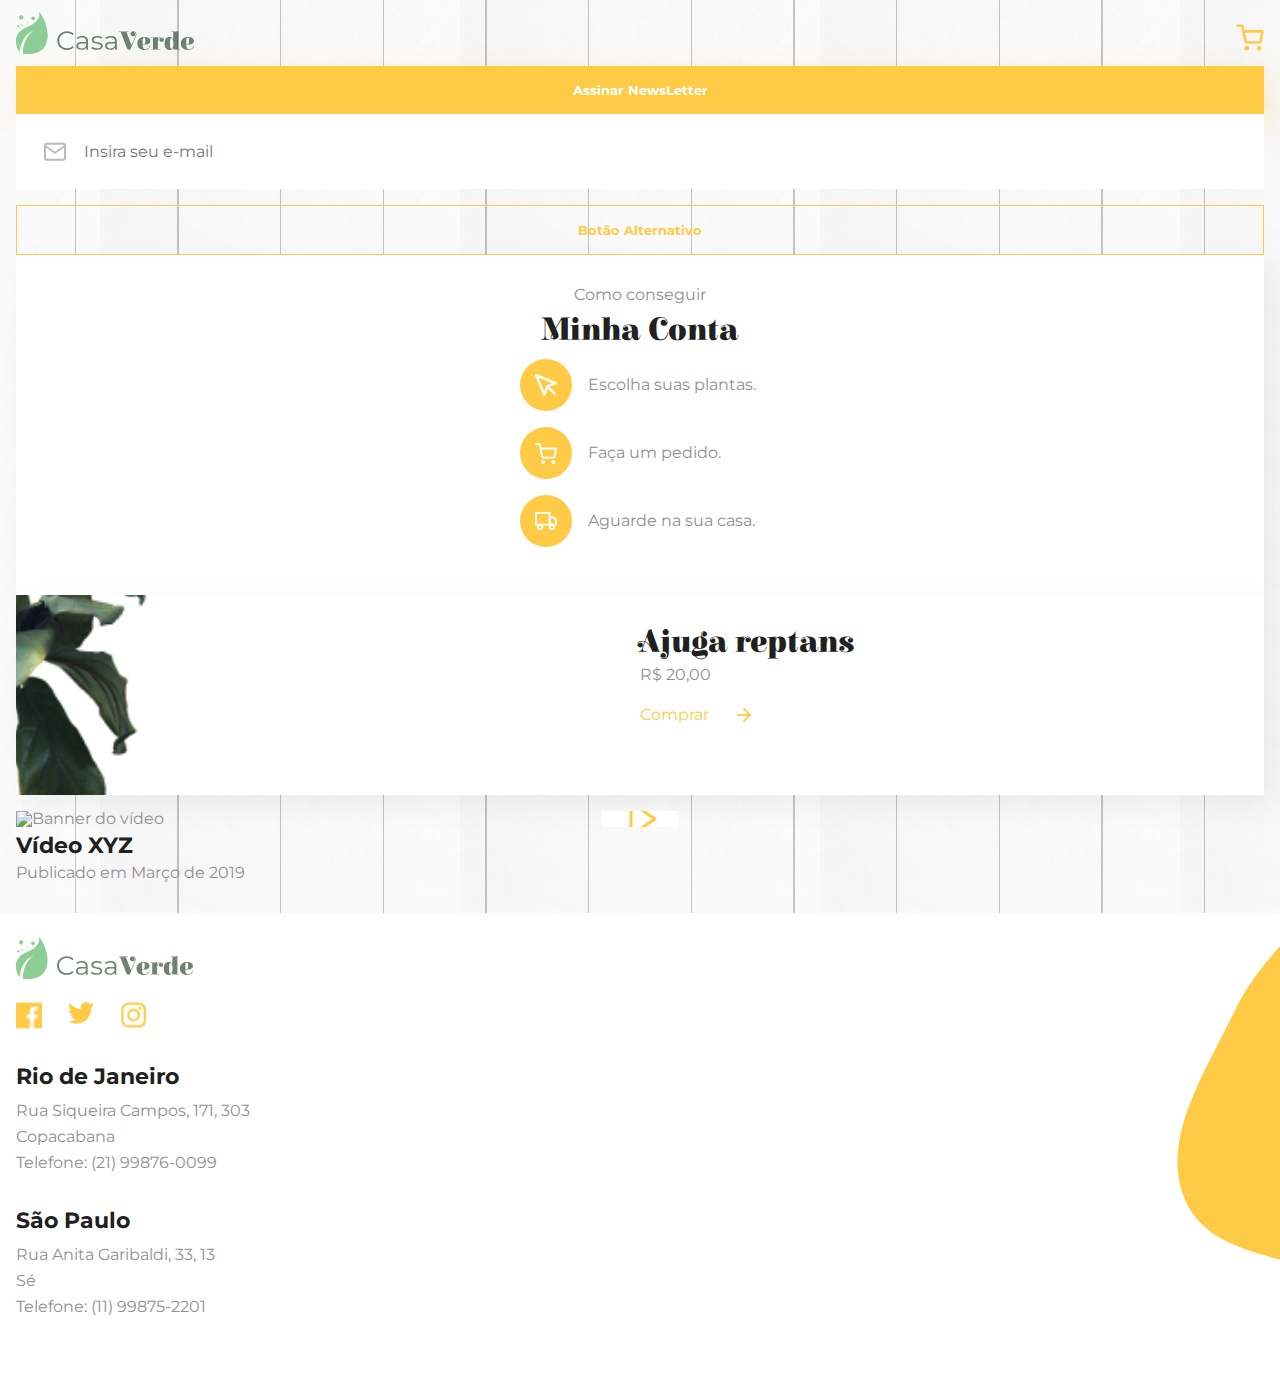
==== index.html @ 5e45956f "Componentes finalizados" ====
<!DOCTYPE html>
<html lang="pt-br">

<head>
    <meta charset="UTF-8">
    <meta name="viewport" content="width=device-width, initial-scale=1.0">
    <link rel="preconnect" href="https://fonts.googleapis.com">
    <link rel="preconnect" href="https://fonts.gstatic.com" crossorigin>
    <link
        href="https://fonts.googleapis.com/css2?family=Elsie+Swash+Caps:wght@900&family=Montserrat:wght@400;700&display=swap"
        rel="stylesheet">
    <link rel="stylesheet" href="./css/base/base.css">
    <link rel="stylesheet" href="./css/componentes/cabecalho.css">
    <link rel="stylesheet" href="./css/componentes/botoes.css">
    <link rel="stylesheet" href="./css/componentes/input.css">
    <link rel="stylesheet" href="./css/componentes/cartao.css">
    <link rel="stylesheet" href="./css/componentes/item.css">
    <link rel="stylesheet" href="./css/componentes/produto.css">
    <link rel="stylesheet" href="./css/componentes/video.css">
    <link rel="stylesheet" href="./css/componentes/rodape.css">
    <title>Home | Casa Verde</title>
</head>

<body>
    <header class="container cabecalho">
        <img src="Assets/img/logo.svg" alt="Logo da Casa Verder" class="cabecalho__logo"><a href="#" aria-label="Meu carrinho"><img src="Assets/img/icones/carrinho.svg" alt="Icone do carrinho de compras" class="cabecalho__carrinho"></a></header>
    <main class="container">
        <button class="botao">Assinar NewsLetter</button>
        <input type="email" class="input input--icone input--email" placeholder="Insira seu e-mail"
            aria-label="Insira seu e-mail">
        <button class="botao botao--alternativo">Botão Alternativo</button>

        <article class="cartao">
            <h2 class="titulo alinhamento--meio">Como conseguir
                <span class="titulo--destaque alinhamento--meio">Minha Conta</span>
            </h2>
            <ul class="lista-item">
                <li class="item">
                    <span class="item__icone item__icone--cursor"></span>
                    <p>Escolha suas plantas.</p>
                </li>
                <li class="item">
                    <span class="item__icone item__icone--carrinho"></span>
                    <p>Faça um pedido.</p>
                </li>
                <li class="item">
                    <span class="item__icone item__icone--caminhao"></span>
                    <p>Aguarde na sua casa.</p>
                </li>
            </ul>
        </article>
        <article class="produto">
            <img src="Assets/img/produto-01.png" alt="Foto do produto" class="produto__imagem">
            <div class="produto__conteudo">
                <h3 class="produto__titulo titulo--destaque">Ajuga reptans</h3>
                <p class="produto__preco">R$ 20,00</p>
                <a href="#" class="produto__comprar">Comprar<span class="produto__comprar--icone"></span></a>
            </div>
        </article>
        <article class="cartao-de-video">
            <div class="cartao-de-video__video"><img src="https://picsum.photos/278/252" alt="Banner do vídeo"></div>
            <h3 class="cartao-de-video__titulo">Vídeo XYZ</h3>
            <p>Publicado em Março de 2019</p>
        </article>
    </main>
    <footer class="container rodape">
        <img src="./Assets/img/logo.svg" alt="Logo Casa verde" class="rodape__logo">
        <ul class="rodape__social">
            <li><a href="#" class="rodape__social--midia" title="Facebook"><img src="./Assets/img/icones/facebook.png" alt="Icone do Facebook"></a></li>
            <li><a href="#" class="rodape__social--midia" title="Twitter"><img src="./Assets/img/icones/twitter.svg" alt="Icone do Twitter"></a></li>
            <li><a href="#" class="rodape__social--midia" title="Instagram"><img src="./Assets/img/icones/instagram.png" alt="Icone do Instagram"></a></li>
        </ul>
        <address class="rodape__unidade texto">
            <span class="rodape__unidade-titulo">Rio de Janeiro</span>
            Rua Siqueira Campos, 171, 303<br>
            Copacabana<br>
            Telefone: (21) 99876-0099
        </address>
        <address class="rodape__unidade texto">
            <span class="rodape__unidade-titulo">São Paulo</span>
            Rua Anita Garibaldi, 33, 13<br>
            Sé<br>
            Telefone: (11) 99875-2201
        </address>
    </footer>
</body>

</html>
---- css/base/base.css ----
@import url('./_variaveis.css');
@import url('./_reset.css');

body {
    font-family: var(--familia-corpo);
    font-size: var(--tamanho-corpo);
    color:  var(--cinza);

    background: url('../../Assets/img/fundo-textura.png'), url('../../Assets/img/fundo-linhas.png');
    background-position: center;
}

.container {
    padding-right: 1rem;
    padding-left: 1rem;
}

.titulo {
    font-size: var(--tamanho-titulo);
}

.titulo--destaque {
    font-family: var(--familia-titulo-destaque);
    color: var(--preto);
    font-size: var(--tamanho-titulo-destaque);
    font-weight: var(--peso-titulo-destaque);
    display: block;
    margin-top: .75rem;
    margin-bottom: .75rem;
}

.alinhamento--esquerda {
    text-align: left;
}

.alinhamento--meio {
    text-align: center;
}

.texto {
    line-height: 26px;
}
---- css/componentes/cabecalho.css ----
.cabecalho {
    display: flex;
    justify-content: space-between;
    align-items: flex-end;

    box-sizing: border-box;

    width: 100%;

    padding-top: .75rem;
    padding-bottom: .75rem;
}

.cabecalho__logo {
    width: 11.125rem;
}

.cabecalho__carrinho {
    width:1.75rem ;
}
---- css/componentes/botoes.css ----
.botao {
    background-color: var(--amarelo);

    text-align: center;
    font-family: inherit;
    font-weight: var(--peso-botao);
    color: var(--branco);

    width: 100%;
    padding-top: 1rem;
    padding-bottom: 1rem;
    box-shadow: 10px 10px 30px var(--amarelo-transparente);
    border: none;
}

.botao--alternativo {
    color: var(--amarelo);
    background-color: unset;
    box-shadow: none;
    border: 1px solid var(--amarelo); 
}
---- css/componentes/input.css ----
.input {
    color: inherit;
    font-family: inherit;
    font-size: inherit;

    width: 100%;
    padding: 1.75rem;

    box-sizing: border-box;
    margin-bottom: 1rem;
    border: none;
    background-color: var(--branco);
    box-shadow: 10px 10px 30px var(--sombra-tranparente);
}

.input--icone {
    padding-left: 4.25rem;

    background-repeat: no-repeat;
    background-position: left 1.75rem center;
}

.input--email {
    background-image: url('../../Assets/img/icones/mail.svg');
}
---- css/componentes/cartao.css ----
.cartao {
    box-sizing: border-box;

    padding-top: 2rem;
    padding-bottom: 2rem;

    background-color: var(--branco);
    box-shadow: 10px 10px 30px var(--sombra-transparente);
}
---- css/componentes/item.css ----
.lista-item {
    display: flex;
    flex-direction: column;
    align-items: center;
}

.item {
    display: flex;
    align-items: center;
    width: 15rem;
    margin-bottom: 1rem;
}

.item__icone {
    display: block;
    margin-right: 1rem;

    width: 3.25rem;
    height: 3.25rem;

    border-radius: 50%;

    background-color: var(--amarelo);

    background-size: 1.375rem;
    background-repeat: no-repeat;
    background-position: center;
}

.item__icone--cursor {
    background-image: url('../../Assets/img/icones/mouse.svg');
}

.item__icone--carrinho {
    background-image: url('../../Assets/img/icones/cart.svg');
}

.item__icone--caminhao {
    background-image: url('../../Assets/img/icones/truck.svg');
}
---- css/componentes/produto.css ----
.produto {
    margin-bottom: 1rem;
    padding-bottom: 2rem;
    padding-top: 2rem;
    padding-left: 50%;

    position: relative;

    overflow: hidden;

    background-color: var(--branco);

    box-shadow: 10px 10px 30px var(--sombra-transparente);

    box-sizing: border-box;

    min-height: 12.5rem;
}

.produto__imagem {
    position:absolute;
    top: 50%;
    left: -8rem;

    transform: translateY(-50%);
    z-index: 1;
    width: 18.75rem;
}

.produto__conteudo {
    position: relative;
    z-index: 2;
}

.produto__titulo {
    margin-top: 0;
    margin-bottom: .5rem;
}

.produto__preco {
    margin-bottom: 1.5rem;
}

.produto__comprar {
    color: var(--amarelo);

    display: flex;
    align-items: center;
}

.produto__comprar--icone {
    display: inline-block;

    width: 0.875rem;
    height: 0.875rem;

    margin-left: 1.75rem;

    background-image: url('../../Assets/img/icones/seta.png');
    background-size: contain;;
}
---- css/componentes/video.css ----
.cartao-de-video {
    margin-bottom: 2rem;
}

.cartao-de-video__video {
    position: relative;

    width: 100%;
    max-height: 17.5rem;

    overflow: hidden;

    margin-bottom: .5rem;
}

.cartao-de-video__video::before {
    content: '';

    position: absolute;
    left: 50%;
    top: 50%;

    transform: translate(-50%, -50%);

    display: block;

    width: 4.875rem;
    height: 4.875rem;

    border-radius: 50%;

    background-color: var(--branco);
    background-image: url('../../Assets/img/icones/play.svg');
    background-repeat: no-repeat;
    background-size: 1.75rem;
    background-position: center left 55%;
}

.cartao-de-video__titulo {
    color: var(--preto);
    font-size: var(--tamanho-destaque);
    font-weight: var(--peso-destaque);

    margin-bottom: .5rem;
}
---- css/componentes/rodape.css ----
.rodape {
    padding-top: 1.5rem;
    padding-bottom: 2.5rem;

    background-color: var(--branco);
    background-image: url('../../Assets/img/splash-rodape.svg');
    background-position: top -11rem right;
    background-repeat: no-repeat;
}

.rodape__logo {
    max-width: 11.125rem;

    margin-bottom: 1.25rem;
}

.rodape__social {
    display: flex;

    margin-bottom: 2rem;
}

.rodape__social--midia {
    display: inline-block;

    width: 1.625rem;
    height: 1.625rem;

    margin-right: 1.625rem;
}

.rodape__unidade {
    margin-bottom: 2rem;
}

.rodape__unidade-titulo {
    color: var(--preto);
    font-size: var(--tamanho-destaque);
    font-weight: var(--peso-destaque);

    display: block;
    margin-bottom: .5rem;
}
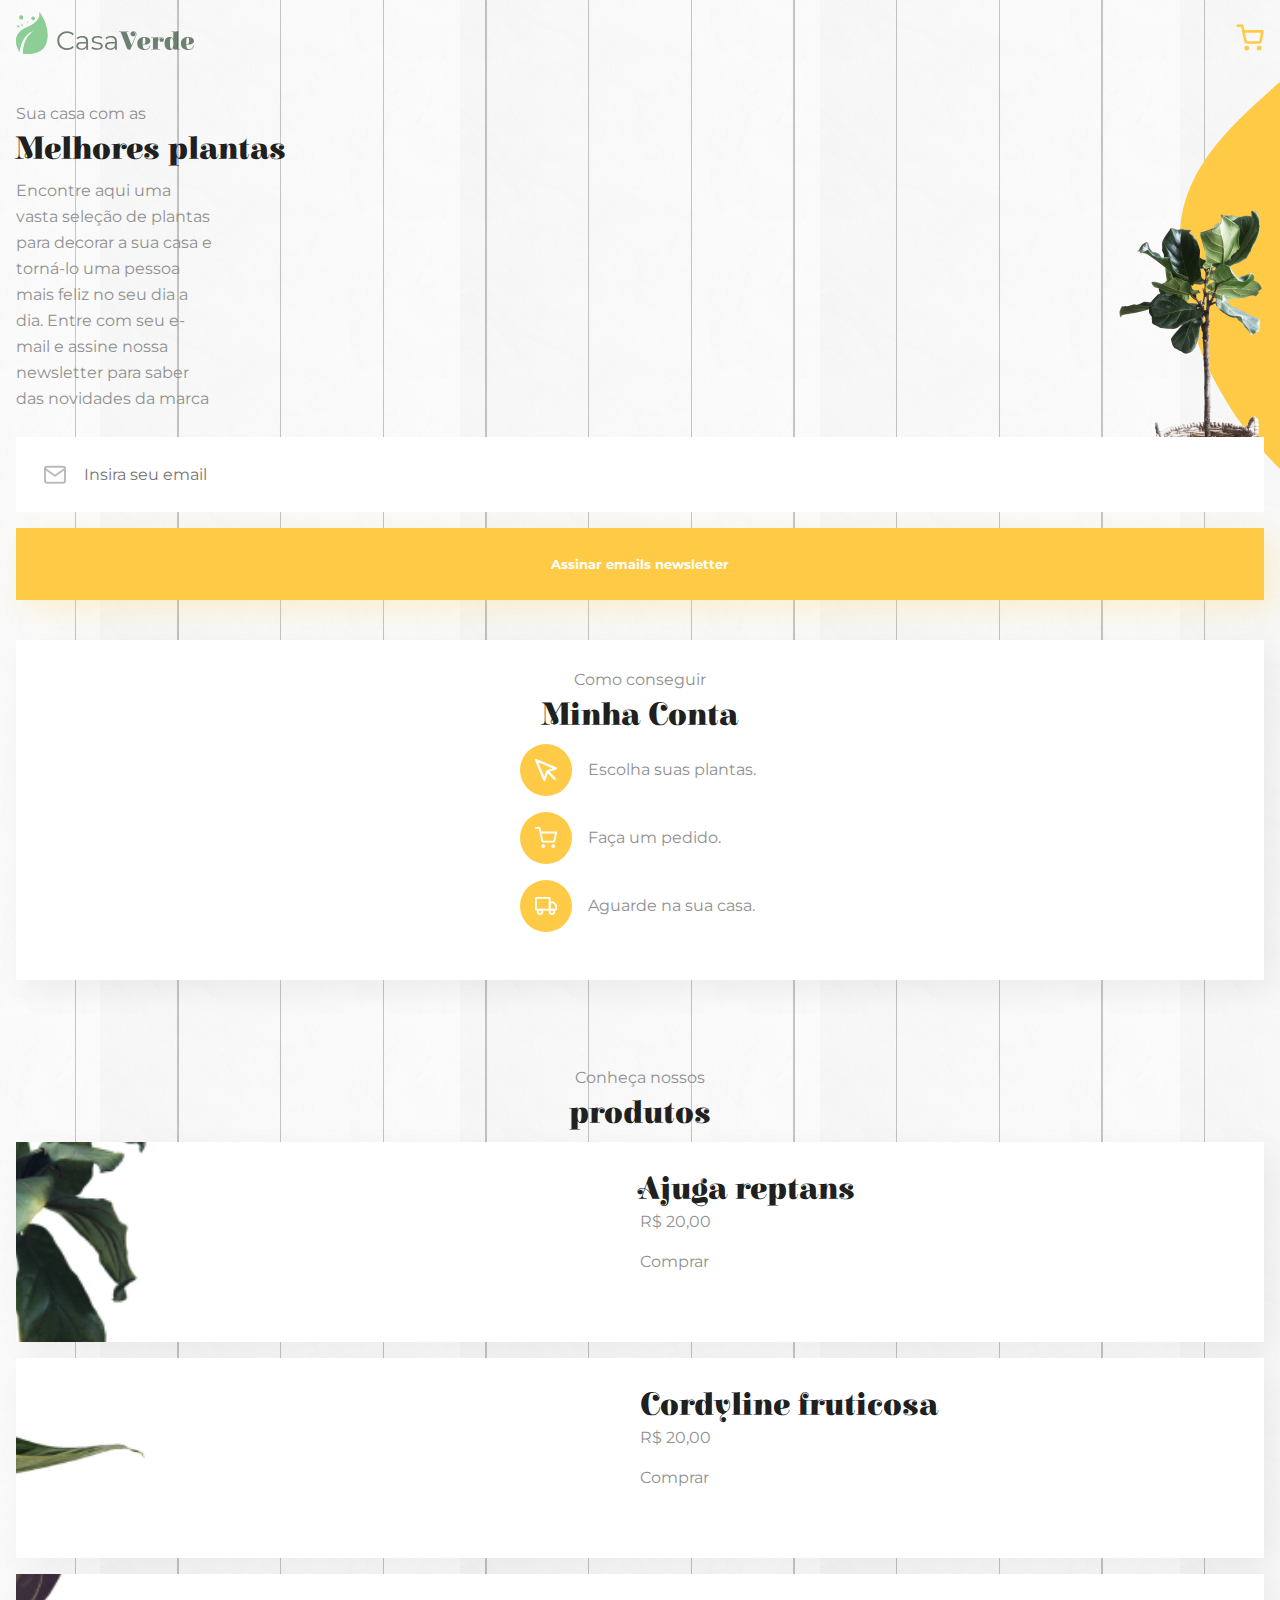
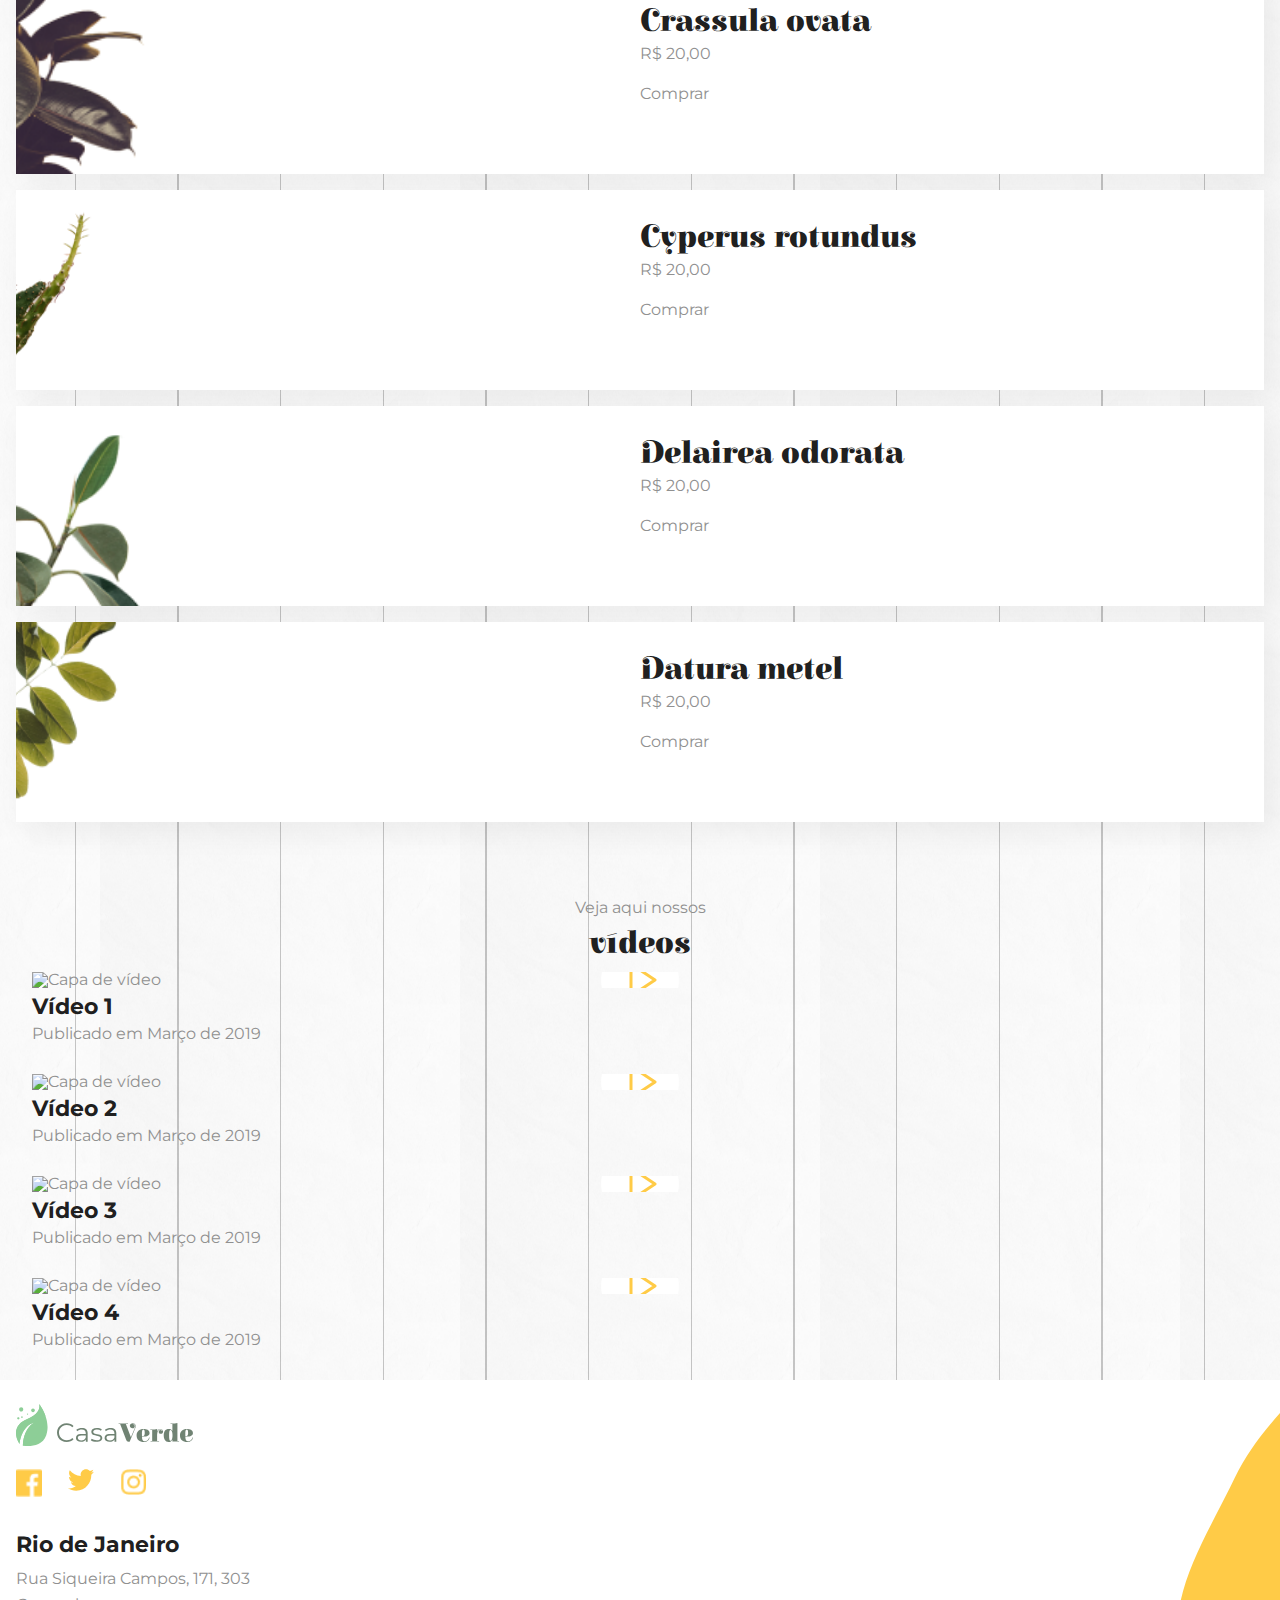
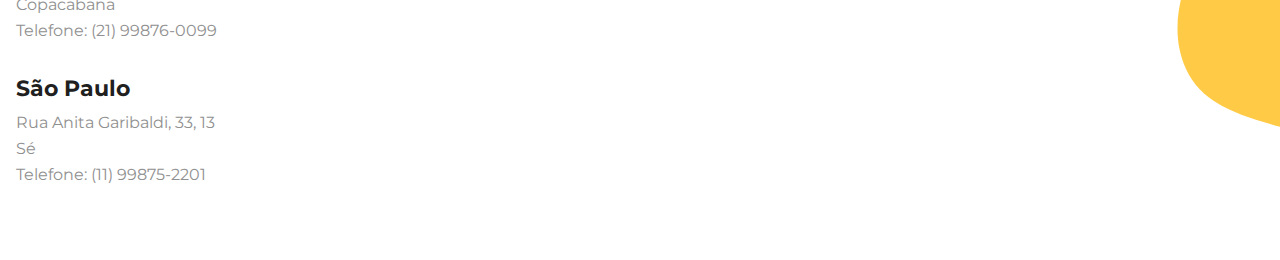
==== commit b9c5e674: "Home finalizada" ====
--- a/index.html
+++ b/index.html
@@ -3,72 +3,166 @@
 
 <head>
     <meta charset="UTF-8">
-    <meta name="viewport" content="width=device-width, initial-scale=1.0">
-    <link rel="preconnect" href="https://fonts.googleapis.com">
-    <link rel="preconnect" href="https://fonts.gstatic.com" crossorigin>
+    <meta name="viewport" content="width=device-width, initial-scale=1">
+    <title>Home | Casa Verde</title>
     <link
         href="https://fonts.googleapis.com/css2?family=Elsie+Swash+Caps:wght@900&family=Montserrat:wght@400;700&display=swap"
         rel="stylesheet">
     <link rel="stylesheet" href="./css/base/base.css">
     <link rel="stylesheet" href="./css/componentes/cabecalho.css">
+    <link rel="stylesheet" href="./css/componentes/rodape.css">
+    <link rel="stylesheet" href="./css/componentes/input.css">
     <link rel="stylesheet" href="./css/componentes/botoes.css">
-    <link rel="stylesheet" href="./css/componentes/input.css">
+    <link rel="stylesheet" href="./css/chamada.css">
     <link rel="stylesheet" href="./css/componentes/cartao.css">
     <link rel="stylesheet" href="./css/componentes/item.css">
+    <link rel="stylesheet" href="./css/como-conseguir.css">
+    <link rel="stylesheet" href="./css/ofertas.css">
     <link rel="stylesheet" href="./css/componentes/produto.css">
     <link rel="stylesheet" href="./css/componentes/video.css">
-    <link rel="stylesheet" href="./css/componentes/rodape.css">
-    <title>Home | Casa Verde</title>
 </head>
 
 <body>
     <header class="container cabecalho">
-        <img src="Assets/img/logo.svg" alt="Logo da Casa Verder" class="cabecalho__logo"><a href="#" aria-label="Meu carrinho"><img src="Assets/img/icones/carrinho.svg" alt="Icone do carrinho de compras" class="cabecalho__carrinho"></a></header>
-    <main class="container">
-        <button class="botao">Assinar NewsLetter</button>
-        <input type="email" class="input input--icone input--email" placeholder="Insira seu e-mail"
-            aria-label="Insira seu e-mail">
-        <button class="botao botao--alternativo">Botão Alternativo</button>
+        <img src="Assets/img/logo.svg" alt="Logo da Casa Verder" class="cabecalho__logo"><a href="#"
+            aria-label="Meu carrinho"><img src="Assets/img/icones/carrinho.svg" alt="Icone do carrinho de compras"
+                class="cabecalho__carrinho"></a>
+    </header>
 
-        <article class="cartao">
-            <h2 class="titulo alinhamento--meio">Como conseguir
-                <span class="titulo--destaque alinhamento--meio">Minha Conta</span>
+    <main>
+        <section class="chamada container">
+            <h2 class="titulo">
+                Sua casa com as
+                <span class="titulo--destaque">Melhores plantas</span>
             </h2>
-            <ul class="lista-item">
-                <li class="item">
-                    <span class="item__icone item__icone--cursor"></span>
-                    <p>Escolha suas plantas.</p>
+            <p class="chamada__texto texto">Encontre aqui uma vasta seleção de plantas para decorar a sua casa e torná-lo uma pessoa mais feliz no seu dia a dia. Entre com seu e-mail e assine nossa newsletter para saber das novidades da marca</p>
+            <img src="./Assets/img/planta-chamada.png" alt="Foto do Produto" class="chamada__imagem">
+            <form action="#" class="chamada__formulario">
+                <input type="text" class="input input--icone input--email" placeholder="Insira seu email" aria-label="Insira seu email">
+                <button class="botao">Assinar emails newsletter</button>
+            </form>
+        </section>
+        <section class="container como-conseguir">
+            <article class="cartao">
+                <h2 class="titulo alinhamento--meio">Como conseguir
+                    <span class="titulo--destaque alinhamento--meio">Minha Conta</span>
+                </h2>
+                <ul class="lista-item">
+                    <li class="item">
+                        <span class="item__icone item__icone--cursor"></span>
+                        <p>Escolha suas plantas.</p>
+                    </li>
+                    <li class="item">
+                        <span class="item__icone item__icone--carrinho"></span>
+                        <p>Faça um pedido.</p>
+                    </li>
+                    <li class="item">
+                        <span class="item__icone item__icone--caminhao"></span>
+                        <p>Aguarde na sua casa.</p>
+                    </li>
+                </ul>
+            </article>
+        </section>
+        <section class="ofertas container">
+            <h2 class="titulo alinhamento--meio">
+                Conheça nossos
+                <span class="titulo--destaque">produtos</span>
+            </h2>
+            <ul>
+                <li class="produto">
+                    <img class="produto__imagem" src="./Assets/img/produto-01.png" alt="Foto do produto"></imag>
+                    <div class="produto__conteudo">
+                        <h3 class="produto__titulo titulo--destaque">Ajuga
+                            reptans</h3>
+                        <p class="produto__preco">R$ 20,00</p>
+                        <a href="" class="produto_comprar">Comprar<span class="produto__comprar--item"></span></a>
+                    </div>
                 </li>
-                <li class="item">
-                    <span class="item__icone item__icone--carrinho"></span>
-                    <p>Faça um pedido.</p>
+                <li class="produto">
+                    <img class="produto__imagem" src="./Assets/img/produto-02.png" alt="Foto do produto"></imag>
+                    <div class="produto__conteudo">
+                        <h3 class="produto__titulo titulo--destaque">Cordyline
+                            fruticosa</h3>
+                        <p class="produto__preco">R$ 20,00</p>
+                        <a href="" class="produto_comprar">Comprar<span class="produto__comprar--item"></span></a>
+                    </div>
                 </li>
-                <li class="item">
-                    <span class="item__icone item__icone--caminhao"></span>
-                    <p>Aguarde na sua casa.</p>
+                <li class="produto">
+                    <img class="produto__imagem" src="./Assets/img/produto-03.png" alt="Foto do produto"></imag>
+                    <div class="produto__conteudo">
+                        <h3 class="produto__titulo titulo--destaque">Crassula
+                            ovata</h3>
+                        <p class="produto__preco">R$ 20,00</p>
+                        <a href="" class="produto_comprar">Comprar<span class="produto__comprar--item"></span></a>
+                    </div>
+                </li>
+                <li class="produto">
+                    <img class="produto__imagem" src="./Assets/img/produto-04.png" alt="Foto do produto"></imag>
+                    <div class="produto__conteudo">
+                        <h3 class="produto__titulo titulo--destaque">Cyperus
+                            rotundus</h3>
+                        <p class="produto__preco">R$ 20,00</p>
+                        <a href="" class="produto_comprar">Comprar<span class="produto__comprar--item"></span></a>
+                    </div>
+                </li>
+                <li class="produto">
+                    <img class="produto__imagem" src="./Assets/img/produto-05.png" alt="Foto do produto"></imag>
+                    <div class="produto__conteudo">
+                        <h3 class="produto__titulo titulo--destaque">Delairea
+                            odorata</h3>
+                        <p class="produto__preco">R$ 20,00</p>
+                        <a href="" class="produto_comprar">Comprar<span class="produto__comprar--item"></span></a>
+                    </div>
+                </li>
+                <li class="produto">
+                    <img class="produto__imagem" src="./Assets/img/produto-06.png" alt="Foto do produto"></imag>
+                    <div class="produto__conteudo">
+                        <h3 class="produto__titulo titulo--destaque">Datura
+                            metel</h3>
+                        <p class="produto__preco">R$ 20,00</p>
+                        <a href="" class="produto_comprar">Comprar<span class="produto__comprar--item"></span></a>
+                    </div>
                 </li>
             </ul>
-        </article>
-        <article class="produto">
-            <img src="Assets/img/produto-01.png" alt="Foto do produto" class="produto__imagem">
-            <div class="produto__conteudo">
-                <h3 class="produto__titulo titulo--destaque">Ajuga reptans</h3>
-                <p class="produto__preco">R$ 20,00</p>
-                <a href="#" class="produto__comprar">Comprar<span class="produto__comprar--icone"></span></a>
-            </div>
-        </article>
-        <article class="cartao-de-video">
-            <div class="cartao-de-video__video"><img src="https://picsum.photos/278/252" alt="Banner do vídeo"></div>
-            <h3 class="cartao-de-video__titulo">Vídeo XYZ</h3>
-            <p>Publicado em Março de 2019</p>
-        </article>
+        </section>
+        <section class="container">
+            <h2 class="titulo alinhamento--meio">
+             Veja aqui nossos   
+             <span class="titulo--destaque">vídeos</span>
+            </h2>
+            <ul>
+                <li class="cartao-de-video container">
+                    <div class="cartao-de-video__video"><img src="https://picsum.photos/278/252" alt="Capa de vídeo"></div>
+                    <h3 class="cartao-de-video__titulo">Vídeo 1</h3>
+                    <p>Publicado em Março de 2019</p>
+                </li>
+                <li class="cartao-de-video container">
+                    <div class="cartao-de-video__video"><img src="https://picsum.photos/278/252" alt="Capa de vídeo"></div>
+                    <h3 class="cartao-de-video__titulo">Vídeo 2</h3>
+                    <p>Publicado em Março de 2019</p>
+                </li>
+                <li class="cartao-de-video container">
+                    <div class="cartao-de-video__video"><img src="https://picsum.photos/278/252" alt="Capa de vídeo"></div>
+                    <h3 class="cartao-de-video__titulo">Vídeo 3</h3>
+                    <p>Publicado em Março de 2019</p>
+                </li>
+                <li class="cartao-de-video container">
+                    <div class="cartao-de-video__video"><img src="https://picsum.photos/278/252" alt="Capa de vídeo"></div>
+                    <h3 class="cartao-de-video__titulo">Vídeo 4</h3>
+                    <p>Publicado em Março de 2019</p>
+                </li>
+            </ul>
+        </section>
     </main>
     <footer class="container rodape">
         <img src="./Assets/img/logo.svg" alt="Logo Casa verde" class="rodape__logo">
         <ul class="rodape__social">
-            <li><a href="#" class="rodape__social--midia" title="Facebook"><img src="./Assets/img/icones/facebook.png" alt="Icone do Facebook"></a></li>
-            <li><a href="#" class="rodape__social--midia" title="Twitter"><img src="./Assets/img/icones/twitter.svg" alt="Icone do Twitter"></a></li>
-            <li><a href="#" class="rodape__social--midia" title="Instagram"><img src="./Assets/img/icones/instagram.png" alt="Icone do Instagram"></a></li>
+            <li><a href="#" class="rodape__social--midia" title="Facebook"><img src="./Assets/img/icones/facebook.png"
+                        alt="Icone do Facebook"></a></li>
+            <li><a href="#" class="rodape__social--midia" title="Twitter"><img src="./Assets/img/icones/twitter.svg"
+                        alt="Icone do Twitter"></a></li>
+            <li><a href="#" class="rodape__social--midia" title="Instagram"><img src="./Assets/img/icones/instagram.png"
+                        alt="Icone do Instagram"></a></li>
         </ul>
         <address class="rodape__unidade texto">
             <span class="rodape__unidade-titulo">Rio de Janeiro</span>
--- a/css/componentes/botoes.css
+++ b/css/componentes/botoes.css
@@ -8,8 +8,8 @@
     color: var(--branco);
 
     width: 100%;
-    padding-top: 1rem;
-    padding-bottom: 1rem;
+    padding-top: 1.75rem;
+    padding-bottom: 1.75rem;
     box-shadow: 10px 10px 30px var(--amarelo-transparente);
     border: none;
 }
--- a/css/chamada.css
+++ b/css/chamada.css
@@ -0,0 +1,29 @@
+.chamada {
+    padding-top: 2.5rem;
+
+    margin-bottom: 2.5rem;
+
+    background-image: url('../Assets/img/splash-chamada.svg');
+    background-position: top -4rem right;
+    background-repeat: no-repeat;
+
+    position: relative;
+}
+
+.chamada__texto {
+    width: 12.5rem;
+
+    margin-bottom: 1.55rem;
+}
+
+.chamada__imagem {
+    position: absolute;
+    top: 3.25rem;
+    right: 0;
+}
+
+.chamada__formulario {
+    position: relative;
+
+    z-index: 2;
+}--- a/css/como-conseguir.css
+++ b/css/como-conseguir.css
@@ -0,0 +1,3 @@
+.como-conseguir {
+    margin-bottom: 5.625rem;
+}--- a/css/ofertas.css
+++ b/css/ofertas.css
@@ -0,0 +1,3 @@
+.ofertas {
+    padding-bottom: 3.9rem;
+}